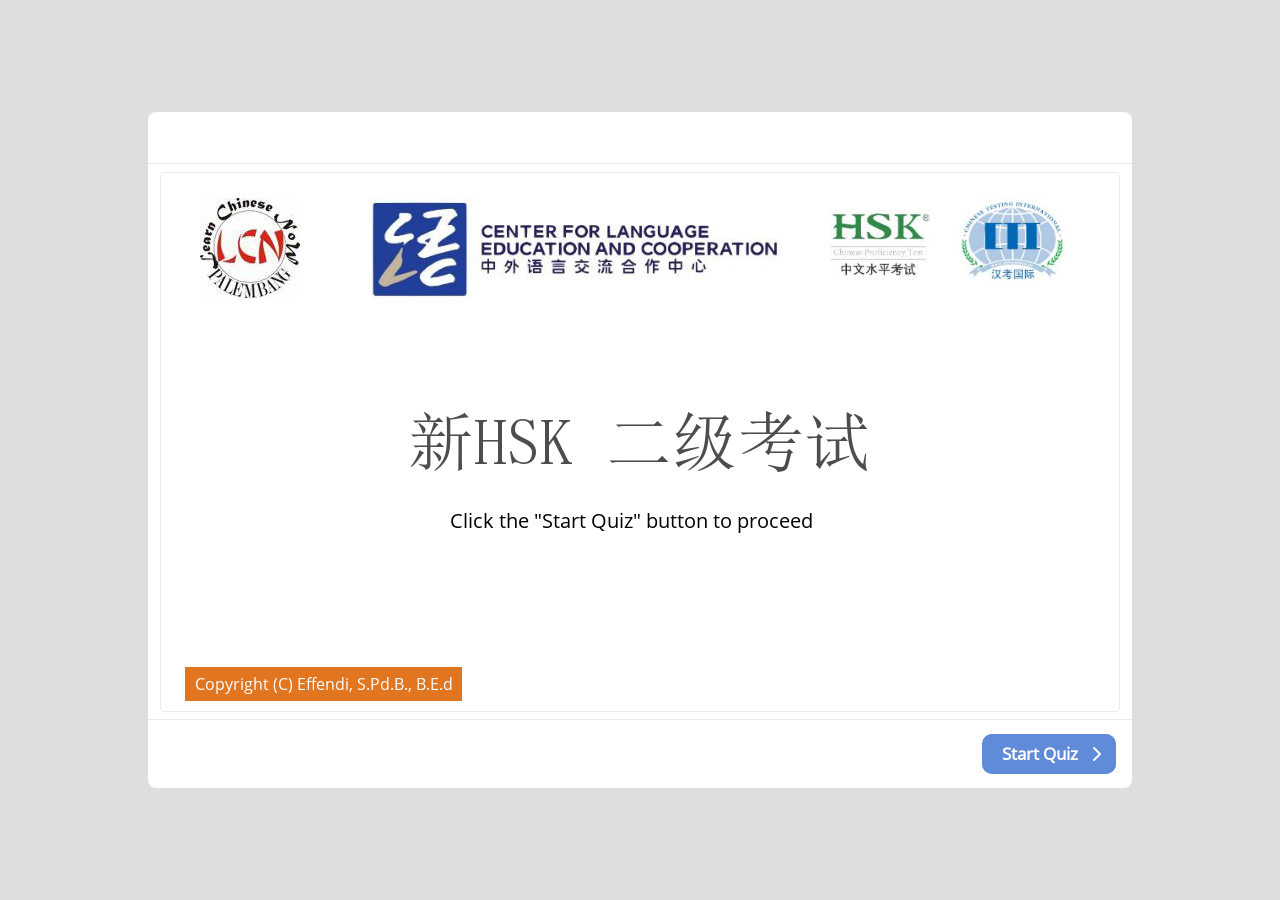
==== index.html @ ae19a367 "Add files via upload" ====
<!DOCTYPE html>
<!-- Created with iSpring --><!-- 984 676 --><!--version 11.7.0.5 --><!--type html --><!--mainFolder  --><!--content quiz -->
<html>
<head>
	<meta http-equiv="X-UA-Compatible" content="IE=edge"/>
	<script src="data/browsersupport.js"></script>
	<meta http-equiv="Content-Type" content="text/html;charset=utf-8"/>
	<meta name="viewport" content="width=device-width,initial-scale=1,minimum-scale=1,maximum-scale=1,user-scalable=no"/>
	<meta name="format-detection" content="telephone=no"/>
	<meta name="apple-mobile-web-app-capable" content="yes"/>
	<meta name="apple-mobile-web-app-status-bar-style" content="black"/>
	<meta name="msapplication-tap-highlight" content="no" />
	<title>NEW HSK2 LESSON 04</title>
	<link rel="apple-touch-icon-precomposed" href="data/apple-touch-icon.png"/>
	<link rel="shortcut icon" type="image/ico" href="data/favicon.ico"/>
	<style>
		body {
			width: 100%;
			height: 100%;
		}
		
		#preloader {
			width: 50px;
			height: 50px;
			position: absolute;
			top: 0;
			left: 0;
			bottom: 0;
			right: 0;
			margin: auto;
			border-radius: 10px;
			background-color: rgba(0, 0, 0, 0.5);
		}
		
		#preloader::after {
			content: '';
			position: absolute;
			background: url([data-uri]);
			background-size: cover;
			top: 0;
			left: 0;
			bottom: 0;
			right: 0;
			animation: preloader_spin 1s infinite linear;
			-webkit-animation: preloader_spin 1s infinite linear;
		}
		
		@keyframes preloader_spin { 0% {transform: rotate(0deg);} 100% {transform: rotate(360deg);} }
		@-webkit-keyframes preloader_spin { 0% {-webkit-transform: rotate(0deg);} 100% {-webkit-transform: rotate(360deg);}}
    </style>
</head>
<body>
	<div id="preloader"></div>
	<div id="content"></div>
	<script src="data/player.js?s=a3wzbr1ped45-nyp0atqj30pb"></script>
	<script>
		var data = "[base64]/6ImyPC9zcGFuPjwvcD4iLCJhIjoiPHA+57u/[base64]/meS4quadr+WtkOeahOminOiJsuW+iOWlveeci+OAgjwvc3Bhbj48L3A+IiwiYSI6IjxwPuaIkeinieW+l+i/meS4quadr+WtkOeahOminOiJsuW+iOWlveeci+OAgjwvcD4iLCJyIjpbXSwiZCI6WyLmiJHop4nlvpfov5nkuKrmna/[base64]/[base64]/h+WOuzwvc3Bhbj48L3A+IiwiYSI6IjxwPui/[base64]/vvIzmiJHnmoTmmK/pu5HoibLnmoTjgII8L3NwYW4+PC9wPiIsImEiOiI8cD7lpbM6IOi/meaYr+S9oOeahO+8iCDigIsg4oCLIOKAiyDigIsg4oCLIO+8ieWQl++8nzwvcD48cD7nlLc6IOS4jeaYr++8jOaIkeeahOaYr+m7keiJsueahOOAgjwvcD4iLCJyIjpbXSwiZCI6WyLlpbM6IOi/meaYr+S9oOeahO+8iCAgICAgIO+8ieWQl++8n1xu55S3OiDkuI3mmK/vvIzmiJHnmoTmmK/[base64]/miZPovabov4fmnaXnmoTvvIzvvIgg4oCLIOKAiyDigIsg4oCLIOKAiyDvvInlhazkuqTnq5nmnInngrnlhL/ov5zjgII8L3NwYW4+PC9wPiIsImEiOiI8cD7nlLc6IOS9oOS7rOaYr+WdkOWFrOS6pOi9puadpeeahOWQl++8nzwvcD48cD7lpbM6IOaIkeS7rOaYr+aJk+i9pui/h+adpeeahO+8jO+8iCDigIsg4oCLIOKAiyDigIsg4oCLIO+8ieWFrOS6pOermeacieeCueWEv+i/nOOAgjwvcD4iLCJyIjpbXSwiZCI6WyLnlLc6IOS9oOS7rOaYr+WdkOWFrOS6pOi9puadpeeahOWQl++8n1xu5aWzOiDmiJHku6zmmK/miZPovabov4fmnaXnmoTvvIzvvIggICAgICDvvInlhazkuqTnq5nmnInngrnlhL/[base64]/h+WOuzwvc3Bhbj48L3A+IiwiYSI6IjxwPui/[base64]/[base64]/ppbrlrZDvvIzkvaDmg7PlkIPku4DkuYjvvJ88L3NwYW4+PC9wPiIsImEiOiI8cD7mnInlh6DkuKrljIXlrZDvvIzov5jmnInngrnlhL/ppbrlrZDvvIzkvaDmg7PlkIPku4DkuYjvvJ88L3A+IiwiciI6W10sImQiOlsi5pyJ5Yeg5Liq5YyF5a2Q77yM6L+Y5pyJ54K55YS/[base64]/[base64]/lvojlpJrjgII8L3NwYW4+PC9wPiIsImEiOiI8cD7ljrvov4fvvIzlrabmoKHlvojmvILkuq7vvIzkurrkuZ/[base64]/kuobvvIzmiJHmg7PkvJHmga/kvJHmga/jgII8L3NwYW4+PC9wPiIsImEiOiI8cD7lm6DkuLrlt6XkvZzlpKrntK/kuobvvIzmiJHmg7PkvJHmga/kvJHmga/[base64]/[base64]/[base64]/lvojkvr/[base64]/[base64]/[base64]/nnIvnjovogIHluIjvvJ88L3NwYW4+PC9wPiIsImEiOiI8cD7njovogIHluIjnlJ/[base64]/[base64]/h+WlueWutu+8jOS4jeefpemBk+aAjuS5iOWdkOi9puOAglxu4piF5LuW5Lus6KaB5Y675ZOq5YS/[base64]/njovnu5nmiJHku4vnu43kuobkuIDlrrbmlrDlvIDnmoTllYblnLrjgILllYblnLrph4zljZbnmoTooaPmnI3popzoibLlvojlpJrvvIzkuZ/lvojmvILkuq7jgILmiJHmg7PkubDkuIDmnaHnuqLoibLnmoToo6TlrZDvvIzkvYbmnIvlj4vor7Tnmb3oibLnmoTkuZ/[base64]/njovnu5nmiJHku4vnu43kuobkuIDlrrbmlrDlvIDnmoTllYblnLrjgILllYblnLrph4zljZbnmoTooaPmnI3popzoibLlvojlpJrvvIzkuZ/lvojmvILkuq7jgILmiJHmg7PkubDkuIDmnaHnuqLoibLnmoToo6TlrZDvvIzkvYbmnIvlj4vor7Tnmb3oibLnmoTkuZ/[base64]/6Imy55qE6KGj5pyN44CCPC9zcGFuPjwvcD4iLCJhIjoiPHA+5aW55rKh5Lmw77yIZ3XDsu+8iee7v+iJsueahOiho+acjeOAgjwvcD4iLCJyIjpbXSwiZCI6WyLlpbnmsqHkubDvvIhndcOy77yJ57u/[base64]/mlrDlvIDnmoTvvIzmiJHmg7PljrvnnIvnnIvjgII8L3NwYW4+PC9wPiIsImEiOiI8cD7ov5nlrrbllYbvvIhjaMeObmfvvInmmK/[base64]/ku6XmmZrngrnlhL/[base64]/[base64]/[base64]/IiwiUEJfU1VCTUlUX0FMTF9OT19VTkFOU1dFUkVEX1FVRVNUSU9OX0JZX1NVQk1JVCI6IkFyZSB5b3Ugc3VyZSB5b3Ugd2FudCB0byBzdWJtaXQgeW91ciBhbnN3ZXJzIGFuZCBmaW5pc2ggdGhlIHF1aXo/[base64]";
		document.addEventListener("DOMContentLoaded", () => {
			QuizPlayer.start("content", "a3wzbr1ped45-nyp0atqj30pb", data, 1, "https://s4.ispringsolutions.com", false, false, "never", function(player) {
			player.initializationCompleteEvent().addHandler(function() {
				var preloader = document.getElementById("preloader");
				preloader.parentNode.removeChild(preloader);
			})
		});
		});
	</script>
</body>
</html>
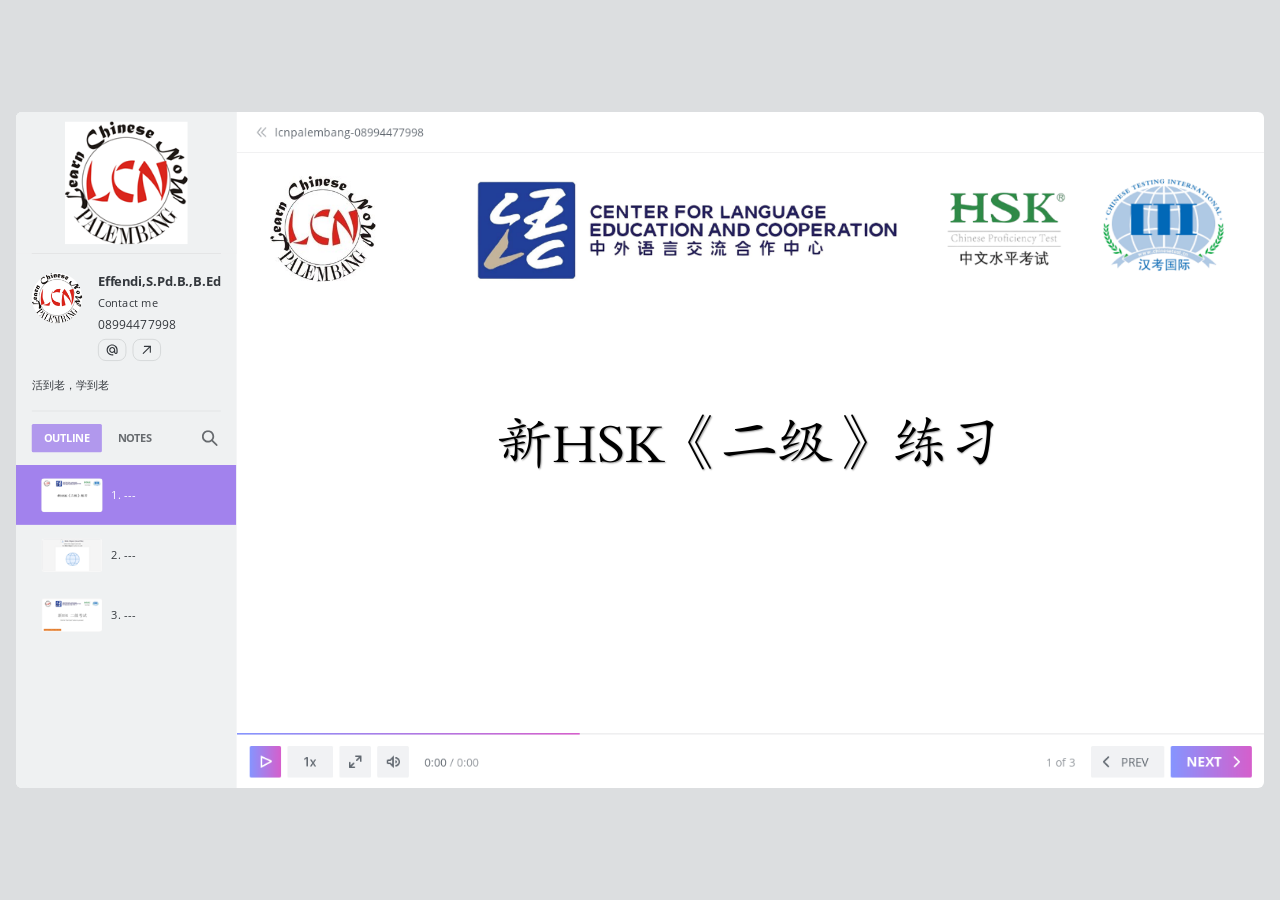
==== commit 764f6fde: "Add files via upload" ====
--- a/index.html
+++ b/index.html
@@ -1,68 +1,118 @@
-<!DOCTYPE html>
-<!-- Created with iSpring --><!-- 984 676 --><!--version 11.7.0.5 --><!--type html --><!--mainFolder  --><!--content quiz -->
-<html>
-<head>
-	<meta http-equiv="X-UA-Compatible" content="IE=edge"/>
-	<script src="data/browsersupport.js"></script>
-	<meta http-equiv="Content-Type" content="text/html;charset=utf-8"/>
-	<meta name="viewport" content="width=device-width,initial-scale=1,minimum-scale=1,maximum-scale=1,user-scalable=no"/>
-	<meta name="format-detection" content="telephone=no"/>
-	<meta name="apple-mobile-web-app-capable" content="yes"/>
-	<meta name="apple-mobile-web-app-status-bar-style" content="black"/>
-	<meta name="msapplication-tap-highlight" content="no" />
-	<title>NEW HSK2 LESSON 04</title>
-	<link rel="apple-touch-icon-precomposed" href="data/apple-touch-icon.png"/>
-	<link rel="shortcut icon" type="image/ico" href="data/favicon.ico"/>
-	<style>
-		body {
-			width: 100%;
-			height: 100%;
-		}
-		
-		#preloader {
-			width: 50px;
-			height: 50px;
-			position: absolute;
-			top: 0;
-			left: 0;
-			bottom: 0;
-			right: 0;
-			margin: auto;
-			border-radius: 10px;
-			background-color: rgba(0, 0, 0, 0.5);
-		}
-		
-		#preloader::after {
-			content: '';
-			position: absolute;
-			background: url([data-uri]);
-			background-size: cover;
-			top: 0;
-			left: 0;
-			bottom: 0;
-			right: 0;
-			animation: preloader_spin 1s infinite linear;
-			-webkit-animation: preloader_spin 1s infinite linear;
-		}
-		
-		@keyframes preloader_spin { 0% {transform: rotate(0deg);} 100% {transform: rotate(360deg);} }
-		@-webkit-keyframes preloader_spin { 0% {-webkit-transform: rotate(0deg);} 100% {-webkit-transform: rotate(360deg);}}
-    </style>
-</head>
-<body>
-	<div id="preloader"></div>
-	<div id="content"></div>
-	<script src="data/player.js?s=a3wzbr1ped45-nyp0atqj30pb"></script>
-	<script>
-		var data = "[base64]/6ImyPC9zcGFuPjwvcD4iLCJhIjoiPHA+57u/[base64]/meS4quadr+WtkOeahOminOiJsuW+iOWlveeci+OAgjwvc3Bhbj48L3A+IiwiYSI6IjxwPuaIkeinieW+l+i/meS4quadr+WtkOeahOminOiJsuW+iOWlveeci+OAgjwvcD4iLCJyIjpbXSwiZCI6WyLmiJHop4nlvpfov5nkuKrmna/[base64]/[base64]/h+WOuzwvc3Bhbj48L3A+IiwiYSI6IjxwPui/[base64]/vvIzmiJHnmoTmmK/pu5HoibLnmoTjgII8L3NwYW4+PC9wPiIsImEiOiI8cD7lpbM6IOi/meaYr+S9oOeahO+8iCDigIsg4oCLIOKAiyDigIsg4oCLIO+8ieWQl++8nzwvcD48cD7nlLc6IOS4jeaYr++8jOaIkeeahOaYr+m7keiJsueahOOAgjwvcD4iLCJyIjpbXSwiZCI6WyLlpbM6IOi/meaYr+S9oOeahO+8iCAgICAgIO+8ieWQl++8n1xu55S3OiDkuI3mmK/vvIzmiJHnmoTmmK/[base64]/miZPovabov4fmnaXnmoTvvIzvvIgg4oCLIOKAiyDigIsg4oCLIOKAiyDvvInlhazkuqTnq5nmnInngrnlhL/ov5zjgII8L3NwYW4+PC9wPiIsImEiOiI8cD7nlLc6IOS9oOS7rOaYr+WdkOWFrOS6pOi9puadpeeahOWQl++8nzwvcD48cD7lpbM6IOaIkeS7rOaYr+aJk+i9pui/h+adpeeahO+8jO+8iCDigIsg4oCLIOKAiyDigIsg4oCLIO+8ieWFrOS6pOermeacieeCueWEv+i/nOOAgjwvcD4iLCJyIjpbXSwiZCI6WyLnlLc6IOS9oOS7rOaYr+WdkOWFrOS6pOi9puadpeeahOWQl++8n1xu5aWzOiDmiJHku6zmmK/miZPovabov4fmnaXnmoTvvIzvvIggICAgICDvvInlhazkuqTnq5nmnInngrnlhL/[base64]/h+WOuzwvc3Bhbj48L3A+IiwiYSI6IjxwPui/[base64]/[base64]/ppbrlrZDvvIzkvaDmg7PlkIPku4DkuYjvvJ88L3NwYW4+PC9wPiIsImEiOiI8cD7mnInlh6DkuKrljIXlrZDvvIzov5jmnInngrnlhL/ppbrlrZDvvIzkvaDmg7PlkIPku4DkuYjvvJ88L3A+IiwiciI6W10sImQiOlsi5pyJ5Yeg5Liq5YyF5a2Q77yM6L+Y5pyJ54K55YS/[base64]/[base64]/lvojlpJrjgII8L3NwYW4+PC9wPiIsImEiOiI8cD7ljrvov4fvvIzlrabmoKHlvojmvILkuq7vvIzkurrkuZ/[base64]/kuobvvIzmiJHmg7PkvJHmga/kvJHmga/jgII8L3NwYW4+PC9wPiIsImEiOiI8cD7lm6DkuLrlt6XkvZzlpKrntK/kuobvvIzmiJHmg7PkvJHmga/kvJHmga/[base64]/[base64]/[base64]/lvojkvr/[base64]/[base64]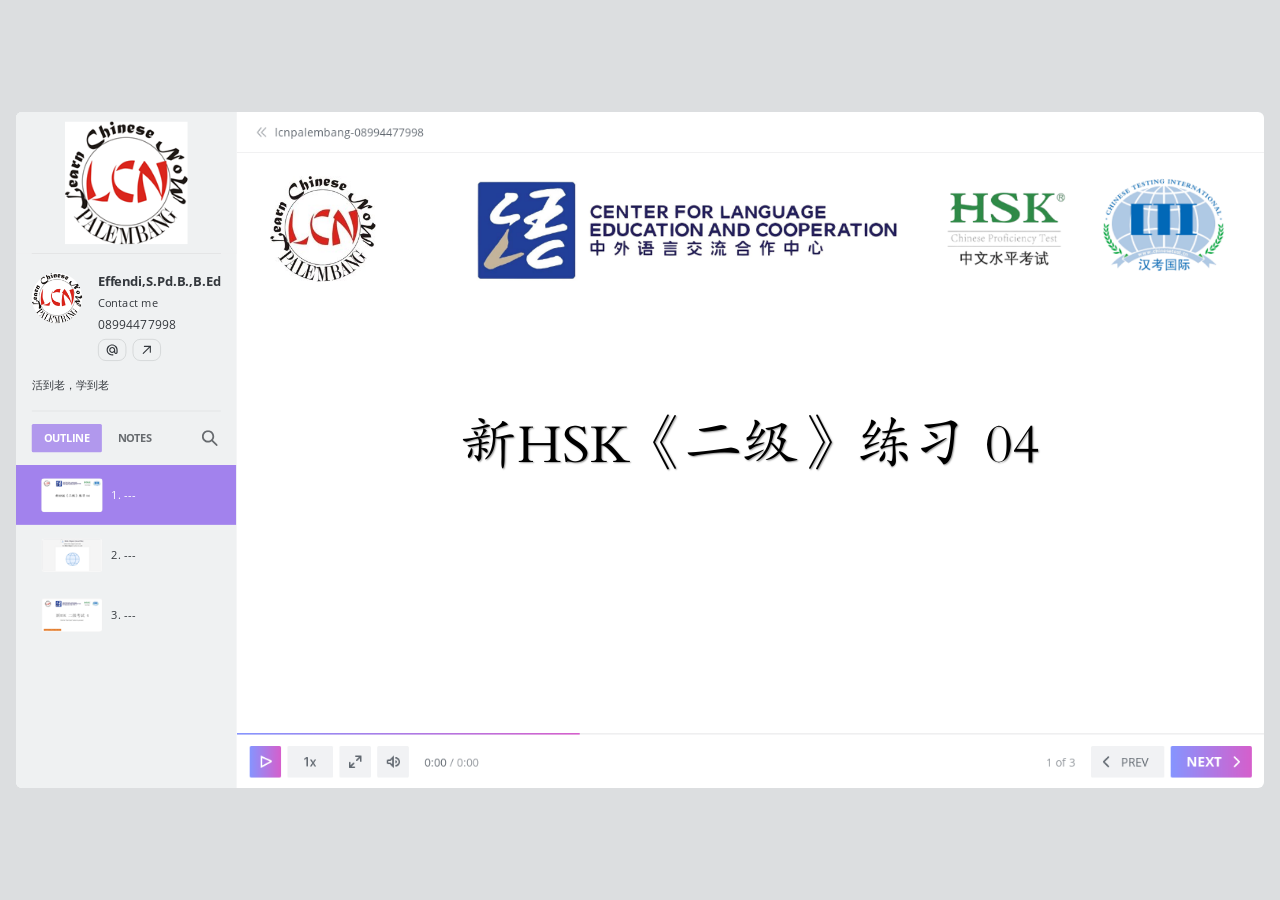
==== commit 177be07c: "Add files via upload" ====
--- a/index.html
+++ b/index.html
@@ -2,7 +2,7 @@
 <!-- Created with iSpring --><!-- 1576 864 --><!--version 11.7.0.5 --><!--type html --><!--mainFolder ./ -->
 <html style=background-color:#dcdee0;>
 <head>
-    <meta http-equiv="Content-Type" content="text/html;charset=utf-8"/><meta name="viewport" content="width=device-width,initial-scale=1,minimum-scale=1,maximum-scale=1,user-scalable=no"/><meta name="format-detection" content="telephone=no"/><meta name="apple-mobile-web-app-capable" content="yes"/><meta name="apple-mobile-web-app-status-bar-style" content="black"/><meta http-equiv="X-UA-Compatible" content="IE=edge"/><meta name="msapplication-tap-highlight" content="no"/><title>NEW HSK2 LESSON 04</title><link rel="apple-touch-icon-precomposed" href="data/apple-touch-icon.png"/><link rel="shortcut icon" type="image/ico" href="data/favicon.ico"/><style>body {background-color:#dcdee0;}#spr0_c3aec9 {display:none;}</style>
+    <meta http-equiv="Content-Type" content="text/html;charset=utf-8"/><meta name="viewport" content="width=device-width,initial-scale=1,minimum-scale=1,maximum-scale=1,user-scalable=no"/><meta name="format-detection" content="telephone=no"/><meta name="apple-mobile-web-app-capable" content="yes"/><meta name="apple-mobile-web-app-status-bar-style" content="black"/><meta http-equiv="X-UA-Compatible" content="IE=edge"/><meta name="msapplication-tap-highlight" content="no"/><title>NEW HSK2 LESSON 04</title><link rel="apple-touch-icon-precomposed" href="data/apple-touch-icon.png"/><link rel="shortcut icon" type="image/ico" href="data/favicon.ico"/><style>body {background-color:#dcdee0;}#spr0_271b98 {display:none;}</style>
     
     
     <style>
@@ -49,15 +49,15 @@
 </head>
 <body>
 	<div id="preloader"></div>
-	<script src="data/browsersupport.js?6B14A6CB"></script>
-	<script src="data/player.js?6B14A6CB"></script>
+	<script src="data/browsersupport.js?00D8536A"></script>
+	<script src="data/player.js?00D8536A"></script>
     <div id="content"></div>
-    <div id="spr0_c3aec9"></div>
+    <div id="spr0_271b98"></div>
     <script>
 		document.addEventListener("DOMContentLoaded", () => (function(startup){
 			function start(savedPresentationState)
 			{
-				var presInfo = "eNrVWktz28gR/isopnwTaYAEX8ohwYsWShDBJUDJXtvFAomhOCsQoPGgrFWpyqlcUsmec85pc0rVHnLJbn5NdjebW/[base64]/cVH6jabIZ8F59YtYFbk2snck1zAfAFkJTAj51pzC0QLExg4Z9//e7H333zrw+/+fffv/rxL1+z90yxyjyOl6dvnr95PsFxzbt78zxvCGDQlm2/vl442KtNgwVTp1K0dVA5vadudZ3YefN8OQ/iQKgtKSsQ1xWpF7riw0lFIVCviPeC6zxcaLYoHl4fHqcuCcV44jn+TeXh4e1+IXkZ7R0yoscKoR6iIbmv3JBf8DEOE3RScdaxWi5hU0Q/AqRRpxkwc7wI0WX67uHtwwlD+1EBLR5GL4voxhHecR4tHEEvD6OJmRvwrKhIi4KZJ8qcvSK4eRi8yoM7h3WOdqmxH4126LEfPSugu0fQkwK6fRi9SgroI1au3Dxa5A+j44LebX63twFeWRQymOR5BHVEC/2eJDRb97az4ISKCUFKSJKMVIVDdszSJHnIxBOOgNJJ3xXlRquhqmq1JbU6VbHdbFVlXm5WhXqj0apLqsILzQemeFq4kYddJNS+ICGebq9OaeTtYqnH88Uk10/aHVrqYgMUctdGgDn8yca696Rj/vEbaPPff/j9D99+9dO3f/7+wx9++u63P/ztT6zn8bTowRzyvsbzAt0t1tpity02oaOLzXa9XUdVQSA9CKfOe/02dTDzhZtu5tkfMd3NGgcLB6bvwAWURTR3lihKlyzG75K93KUvN+x1xl5uAwbe8nuHrwuq3K12NIGvir06X+12RKnahnOuISo9qdmQd/i9vtPv9f1+rz/R7/[base64]/ci1wSYvJcTUaP5czSvqAMDFVp/f5uYNLqoh5Vfhap9Wod4SNHvVUqFMkugViPhmAZTMVaKHrAHEjvSSzuWV+uyvAsZezvsl32xvBRYS7jdiS3tqSzllogSeB55bUaH1yNTZJCUzpYDwJQheFQ8fFCfQLMgQHXhBGtIdHcJTIzvTmOgwS3yVLlAi6/0Lr9YReHTQOls4Ux9CQoRfEd0tyMbFMQ1fptEEYaDChIz/e8JGmMV6hAjcJrlua+lHczoIVCgvMVFWra80nMLPR+7jAoSE2Og31iRx2mNWjf57Ip2yQWBehsz+GjQF3qP8mYEvnel/AVUXVNP7Yfnpi7eHwKG8wDqWItAToJUelh3jhhHdyEseBX1TCRdchAnAXKuA6hGQHZ7NhIZPQaXWbW9qRmt3Y32r2FKVIf7vW4cVQUnWtbx9QYx3XTBeh8z9XhtZ6wbGdbquuynlO/DHHUiblLG0LTV5uPYVTKcqPy5BtFmVVHsUnQtPAd/fky4YVFE1P/FhWZdW0Jvn7RH7lsH2UWnsC9zEqfVyB7mBSVucRnB7IKeXHYeANHB/R50i+s8LXTowD/yJwCXRyZ5GbEBltlmEAFRdFskMlId+ZeMjN5pEFwy8BAXVIWdh4gTzs06cQ8+DWcCbIW9+pVzjCsD+bYihCUZhFmxs4LPbBvGw5vdbDqpnElHUeOYCmN3CSCOWBZHECmTR0YlRmMwjRqrw6RLfYdwu8qRf6yWKCwigPpeum792VuRDzw/zCZeAlC6Qwl+/zwwzIPWeBvbutyXKBfRzdYF9JojhY4C+pi7UsCKmqAXPLOp5zfD334Ce+xOgWuRqIxmhtwCLxYuyhFVpr41MLt2ARcsLpfP3cZA4Y38FZKOlF092IJJZKsYFmcd52cqTmP/eDGEU7A1oIDsklFOr+LNhJuATBwdr4bVfGOPY2ek1ogCJ2x00/ZHqmDKZBEkbIJtsu87zyJuyRBeUXYRL/ilATSJHqROZAHkuKolmWLhvaWBrq0tiQZM0Yy5JyPrbNsay90PvkrAm4GP7NETdB19j3sX/NBTO6QJ9EkIfPe3mZtm1ejAdSXzOAlRyAaQuOVOmBTX3pUn8h2brZH8sj2N+3yBcA6+rnMm8dYGFptq33X5CN0nQKjQFPsAedBgbxOAYDDm+GDqSRVnTMOtscrE2zg+Vuu0aqboJJwyGziO4kaiUuDjjfCUNqVGlfzgl97aWdeoI4gvTlA+jBULvcoEkTwUFSttc61/tjrS9RHdNl3dDtV+MLk1pvJ6HPgbedgv9oKz3Eq28OLySjyGQ2ezQX0N6CuUYbjgdnpm0yC1hBcfQ7jfI2Eq1xf2z2xoo5gpEoDRz37LORZjEHji5kbfiMZO0z27RBvYxkPSvxuwR2uwJG6/[base64]/tgrBCoTWiDQH5LK2cUnHQ9awyijwuTQPSMVsk4aZzQwodDYc0VSlf3YJeYAP0YmBoUAkAfhUk3NxZIXKerODQp2cIJDIO06OEEMjYh/0k5amaFxJUE3QFe6grJJqkvoMwvDuhu50kngchcI04F0d04KCsSXkRen7mI90snmNABgsH+7VUwlC6gqMCEtU0LOhiarZCMsF3OTV0CLed4KFkUVdqoROhcC9kLBlGhuIkz9sFPNNfnBnww2Jzls1Gu7kOaNYNsmxLG6ZkWVfmUKV6k37pcEsnim7hTlBweN4lbL/eV0wInWLnedgEmu0Hp2F/Cm5H0zjbAzIlGpE04KCfal6NbZbsJNYLGAchnoulh2JEZWOimDNlxziaBRB4D8HJTqMFQmgWpIG5gM5KWpVsvoRMIvVjlgnmOSmb8zLhlUbKnvympNwBCYmZpdM6K6cOyQ7vLj2niI/osQkrKzqdMs2i2i5ulgbHSd/WJWNfjrPNYD39dI1XMDrTq1rKj9Qu7ZZw5misx6W9i2T7EiE3xUGQNJXkwWcj/fNxT4KGr+5yvHPH+UHMOe7K8adkcJuSuwd3BzQXu5RGYkvVId8ccE6cVmDaFYCl9vJZbafYQlnvC7sTx2ixjI9JIG5KtdwvjGTlfkmPMeSQGEuB0WUIQ9qncWeE4erC+s0jnbpW4MmOPSrrUXY/wcUfJzCd6BTTMKQBtENZJ+Vswb0Fqj+KtnEatHzaL8l/eCkRX8JJpOZZLIJseNmg+ibo06NNI+A2EyS9rG1BrzTZ0m1y+l6hSYTjlBdNvsc3Npp7xzrakerekFWtJ40Mm65QG8KFk3oC9CYncKo/[base64]/nn4NU1LZSGgEjgvO+MeHrxmMXYDSyoB0ZZ9zybqiF6KHh/8A08SAVQ==";
+				var presInfo = "eNrVWktv28gd/yqEitwsRZSol3to+VJMmBa1ImUnmwQCJY6kWVOkwoccr2EgRS9Fu+eee9qeCuyhl+7203R3u731K/Q/M6REino5zRaoEVvSzG/+79dQeSjh0nnpodmQFUkVmmWBV+SyIMliudNuS+VWlZfaolDvdnj1sXRWigDcU2+4C/OyxumqaRo9rirAxoTsuBNvabtoMba9Wbna7nQEodXqdNqwf1c652vt6llpXjpv1eB1AviJHyBzGYxqjWat3akCbLkqndeqfPOsFBO5cBjGOEIjnq+0KtVR45cEUjp//VDyYFedTpHn4DOz0ncqUuVMqqgOAL6ALdn3InsScQsEC2NY+Odfv/vxd9/868Nv/v33r378y9fsPZOrNI+i5fmb52+ej3FUce/fPM/qARi0pdqvZwsbu5WJv2DilPKq9kvnD9Sqjh3Zb54v537k85UlJQXsOgI1Qkd4PCvJBOrm8a4/y8L5RpPi4fXxNHGJJ0Zj1/ZuS4+Pb/czyfJo7eARnsqEWoi65KF0S/7AxyiI0VnJXvtquYRDIf0IkHqNBsDUdkNEl+m7x7ePZwzthTm0cBi9zKPrR2hHWTR/[base64]//gNVPnvP/z+h2+/+unbP3//4Q8/fffbH/72J1bvl/QAohqR95VqlacEhEpL6LSEBlR7odGqtWqozPOkDOHEfq/fJjZm5nCSw1X2IySnWe1gHsH0HViBkgjn9hKFyZLJ6F2zl/vk5Za9TtnLnc/AedO32i2xK7Sb5VazWi0LTZkvd/hGtdzsNLtyVW2o0PZ2mL620/S1/aavPdH0/2+GfaC2uPNH/Ig08Hit/J3Pv3l+aZjipWiJnCRKEDiVebRwSffwqZaFoWC6toqTK64h8dw7OPhOSizMjBWs8TTHS5TCA0vVKE3DaeYTScN30drWy7W072L85dK171HAHJwNla4kNtr1br2sCipfFhSRL0stoVoWOw1ebLW6Sl0W86FCqCVJuiMk6qeFxFMj4THxDCt4/a5XopRKxhJ5nGnTngrueZ1IMvWiauXOn05LcE4ET1SqzXZbaDVhGIMmoBCOtU6t02y3GpTtFsDJA2bwMS22wHt8lDn/iZnTOY+GzEYKfFSK2ieXAhekGB8Xo/5zGaMgDzATEnG6n1/auCCKkBWlWmk367U2v5GjljC185tObjMbDECykTA00cxH3FAr8Gxsqd/q8ND5Mto3qp3WhnEe4Wwjtrg3t7hzJlrgse86BTGan1yMTVACUTobj/3AQcHAdnAM9YLMwb7rByGt4SG0Esme3M4CP/YcskQ3QfZfqN0u362BxP7SnuAICjLUguh+Se4mpqFrCh04CAEVhnTkRRs64iTCK5SjJtbaNVX5KGoX/goFOWKKotbUxhOIWeh9lKNQF+rtuvJECjvU6tKfJ9IpKiTUhLagnkJGh2vUf+OwpT3b53BFVlS1euw87Vh7KJxkDUah4JEmD7XkKPcAL+zgXoqjyPfyQjhoFiAAdyADZgEEOxibDQsph3az09iSjuTsRv9moyvL+f23axleDERFU3vWATHWfk1l4dv/c2ForucM2+40a4qUpVQ9ZlhKpBilLZhWpeZTKBW8fFqEbJMoinISnRBNfM/ZEy8bUpA0XeFjSRVFg0G+cbQ4bdMruu2jxNrjuI8R6eMSdAeRojgnUHokXcqLAt/t2x6ij5I8e4VndoR978p3CHR8b5KbEBltloEPGReGkk05Ic8eu8hJ55EFwy8BAXlISVh4gVzs0QcRc/9Ot8fIXV+rVzjEcD6dYihClplGm0s4LPZAvXQ5udnDqhFHlHQW2Yei17fjEGWBZHEMkTSwI1Qk0w/Qqrg6QHfYc3K0qRV68WKMgjALpeuG594XqRD1g+zCte/GCyQzk++zwxS2u/YCu/dbk+UCezi8xZ4ch5G/wF9SE6upExJRfWaWtT/neDZ34Te6xugOOSqwxmitwCJ2I+yiFVpL41ENt2AhsoPJfP3oZA4Yz8apK+lF09mwJJqKkY6mUVZ30lKzn3t+hMKdDs05h8QSCjRv6u/cuAbG/lr5bVNGOHI3co2pg0J2x00+pHImBCZ+HITIIseus7SyKuzhBekXYuL/El/hSZJqhGdfGomyrJqmJunqSBxo4kgXJVUfSaJ8ObKMkaS+0Hqk1/hcBP/miBujGfY87M04f0oX6JMI8vx5Ly3DsoyrUV/[base64]/[base64]/Jjbm6vEOknK2j6tIdAIOMgaSVkg4x92IsTmopxJUI2QVWwBppMvEny2w+C+zN62o6juR8A1ZBzcEgHDkqapBfZz858pJpFcwxIf2Fjr5JwGIg30CogUA3dhCqmpCskEjyHUwKbUNsJHogmNaUa2CEK9kJGoq6nKE503V3AC+3FhQ6/zDcX6Wy0m2qfRl0/[base64]/pphlcwOtOrWkKP5C6tltBzVFbjktpFon2JkJPgwEmqQuLgs6H2+agrQsFXdhnevuc8P+JsZ2V7EzK4Tcjdg7uHPQc7dI/4lopDvjng7CjJwKQqAEn15bPKTra5tN7ndjuK0GIZHeNAzJRIuZ8Zicr9nE5R5BAbU4bRZQBD2qcxZ4jh6sLqzYlGXQvwZMMe5XWS3k8w8ccxTCY62dB1sQ/lUNJIOptwb4HsD8NtnAoln9ZL8n9eCpsvoRMpWRILPx1eNqieAfJ0adHwuc0ESS9rW9AbVTI1i3TfGzQOcZTQosF3emGjsXesoh3J7s22onbFoW7RFapDsLATS4DcpAMn8rMalBfwxo9dh8ami29pHQL9oUkX++E0gMsYWXXtMPUmK3e/YszWIXK6ITIRcswcpioO5AuwRU+mQ6FMosbN7YEficK6Za5HR3Dowo4mc6inU/[base64]/fPiawdgFKMkMCFf2OROsK3ohenz8D2dFgQs=";
 				PresentationPlayer.start(presInfo, "content", "playerView", onPlayerInit, savedPresentationState);
 				function onPlayerInit(player)
 				{
